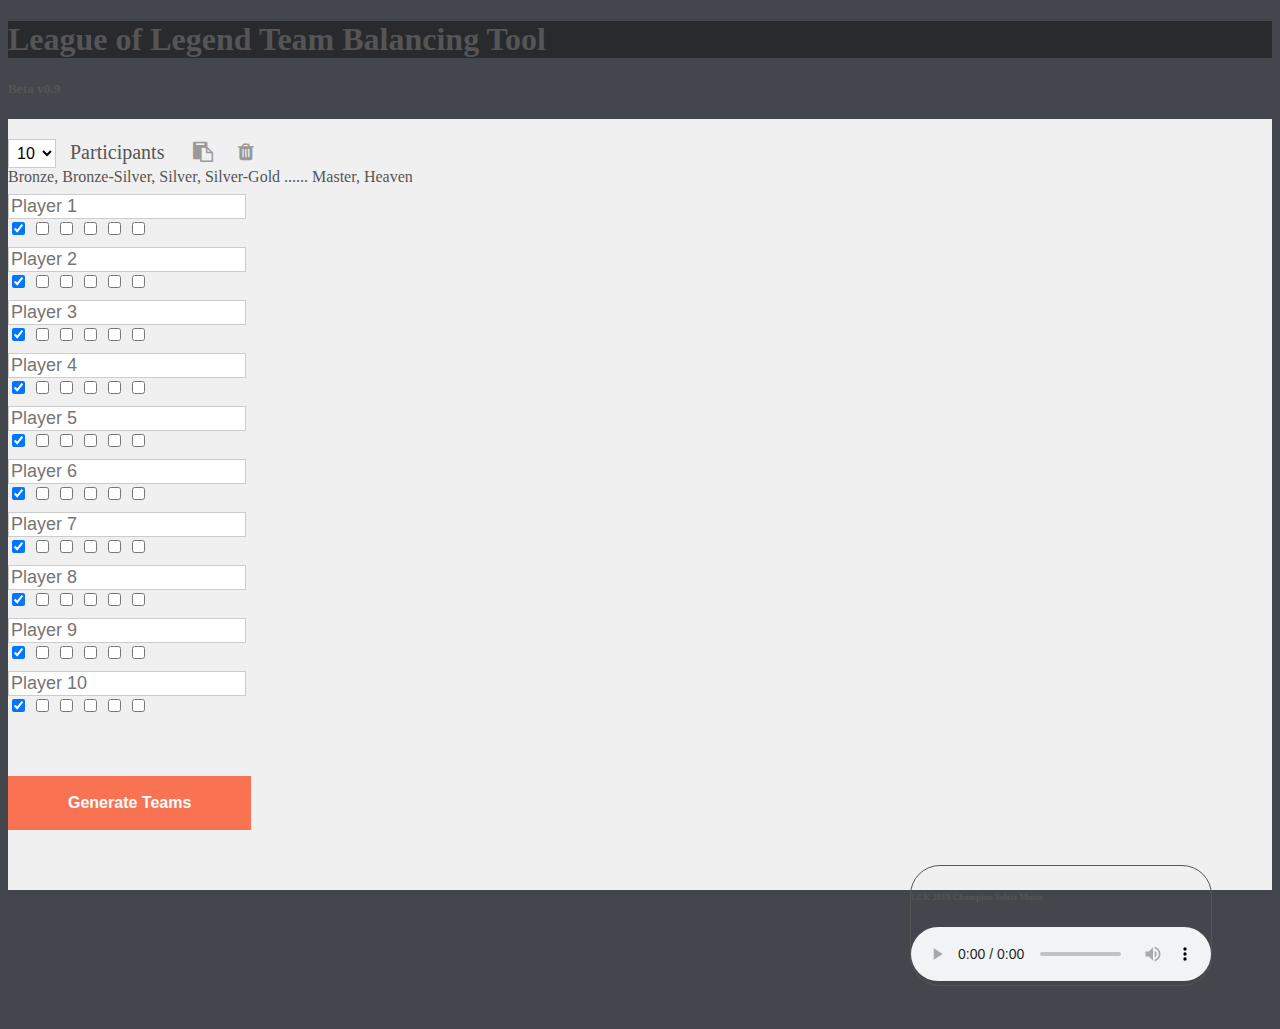
==== lol-team/index.html @ 7468f79a "nit" ====
<!DOCTYPE html>
<html lang="en">
    <head>
        <meta charset="UTF-8">
        <meta http-equiv="X-UA-Compatible" content="IE=edge">
        <meta name="viewport" content="width=device-width, initial-scale=1.0, maximum-scale=2.0">
        <title>League of Legend Team balancer</title>
        <link href="https://cdn.jsdelivr.net/npm/bootstrap@5.2.0-beta1/dist/css/bootstrap.min.css" rel="stylesheet" integrity="sha384-0evHe/X+R7YkIZDRvuzKMRqM+OrBnVFBL6DOitfPri4tjfHxaWutUpFmBp4vmVor" crossorigin="anonymous">
        <link rel="stylesheet" href="https://maxcdn.bootstrapcdn.com/font-awesome/4.7.0/css/font-awesome.min.css">
        <link rel="stylesheet" href="keamk.css">
        <link rel="stylesheet" href="lol-team.css">
    </head>
    <body>
        <main>
            <div class="container">
                <div class="title py-5 text-center text-white"><h1>League of Legend Team Balancing Tool</h1></div>
                <form id="mix_form" name="mix" autocomplete="on" onsubmit="return submitted()">
                    <div class="bg-dark-grey">
                        <div class="container">
                            <div class="row">
                                <div class="form-group col-md-12 p-0">
                                    <!-- <label class="white-label required">Balanced by</label>
                                    <div id="mix_typeMix" class="choosemix">
                                        <input id="mix_typeMix_0" name="mix.typeMix" required="required" value="tier" checked="checked" type="radio" control-id="ControlID-2">
                                        <label for="mix_typeMix_0" class="required">Tier</label>
                                        <input id="mix_typeMix_1" name="mix.typeMix" value="position" type="radio" disabled="disabled">
                                        <label for="mix_typeMix_1" class="text-decoration-line-through">Position</label>
                                    </div> -->
                                </div>
                                <div class="container text-white">
                                    <h5 class="my-1 text-end">Beta v0.9</h5>
                                </div>
                            </div>
                        </div>
                    </div>
                    <div class="bg-grey">
                        <div class="container padding-bloc position-relative">
                            <div class="row">
                                <div class="col-md-12">
                                    <div class="form-group">
                                        <select class="head-select" id="nb-participants" control-id="ControlID-3">
                                            <option value="2">2</option>
                                            <option value="4">4</option>
                                            <option value="6">6</option>
                                            <option value="8">8</option>
                                            <option value="10" selected>10</option>
                                            <option value="12">12</option>
                                            <option value="14">14</option>
                                            <option value="16">16</option>
                                            <option value="18">18</option>
                                            <option value="20">20</option>
                                        </select>
                                        <label for="nb-participants" class="head-label pr-15">Participants</label>
                                        <a class="import-icon toggle-it" data-target="#import-participant" data-toggle="tooltip" data-placement="bottom" title="Add participants by textarea" data-original-title="Copy-paste participants">
                                            <span><i class="fa fa-clipboard"></i></span>
                                        </a>
                                        <a class="import-icon toggle-it" title="Clear all participants" onclick="clearAll()">
                                            <span><i class="fa fa-trash"></i></span>
                                        </a>
                                    </div>

                                    <div id="import-participant" class="form-group">
                                        <label for="import-participant-list">Copy and paste a list of participants. One participant per line.</label>
                                        <textarea id="import-participant-list" class="form-control textarea-import" rows="10" control-id="ControlID-4"></textarea>
                                        <a id="import-p-button" class="btn orange-btn middle-keamk-btn">Import Participants</a>
                                    </div>
                                    <div class="text-end tier-list me-5">Bronze, Bronze-Silver, Silver, Silver-Gold ...... Master, Heaven</div>

                                    <div id="mix_players"></div>
                                </div>
                            </div>
                            <div
                                class="padding-top ad-div">
                                <!-- leaderboard-bottom -->
                                <ins class="adsbygoogle" style="display:block" data-ad-client="ca-pub-7854142479910574" data-ad-slot="1275355822" data-ad-format="auto" data-full-width-responsive="true"></ins>
                                <script>
                                    (adsbygoogle = window.adsbygoogle || []).push({});
                                </script>
                            </div>
                            <div class="error-msg text-danger" style="display: none;">Fill out player's <strong>Name</strong>.</div>
                            <div class="form-group btn-in-row padding-bloc-double d-flex justify-content-center">
                                <button type="submit" id="mix_save" class="btn orange-btn large-keamk-btn mx-auto">Generate Teams</button>
                            </div>
                            <div class="audio-player">
                                <h6 class="px-3 pt-3 text-center"><small>LCK 2019 Champion Select Music</small></h6>
                                <audio controls loop>
                                    <source id = 'menuAudio' src='../lib/audios/LCK 2019 Champion Select Music.mp3'/>
                                    <embed src= '../lib/audios/LCK 2019 Champion Select Music.mp3' loop='loop'/>
                                </audio>
                            </div>                            
                        </div>
                    </div>
                </form>
            </div>
            <footer>
                <script src="https://cdn.jsdelivr.net/npm/bootstrap@5.2.0-beta1/dist/js/bootstrap.bundle.min.js" integrity="sha384-pprn3073KE6tl6bjs2QrFaJGz5/SUsLqktiwsUTF55Jfv3qYSDhgCecCxMW52nD2" crossorigin="anonymous"></script>
                <script src="lol-team.js"></script>
                <script src="https://ajax.googleapis.com/ajax/libs/jquery/1.11.3/jquery.min.js"></script>
                <script src="keamk.js"></script>
            </footer>
        </main>
    </body>
</html>
---- lol-team/keamk.css ----
body {
    color: #555;
    font-size: 16px;
    font-family: 'Open Sans', 'Montserrat';
    background-color: #43474d;
    overflow-wrap: break-word
}

p {
    margin: 0;
    line-height: 1.66em
}

a {
    color: #f97352;
    cursor: pointer
}

a:hover,a:focus {
    color: #f97352
}

.main-container img {
    width: 100%;
    height: auto
}

.k-font-14 {
    font-size: 14px
}

.k-font-16 {
    font-size: 16px
}

.k-font-18 {
    font-size: 18px
}

.k-font-20 {
    font-size: 20px
}

.k-txt-20 {
    font-size: 20px
}

.bg-white {
    background-color: #fff
}

.bg-grey {
    background-color: #f0f0f0
}

.bg-dark-grey {
    background-color: #43474d
}

.mt-10 {
    margin-top: 10px
}

.mt-20 {
    margin-top: 20px
}

.c-grey-2 {
    color: #999
}

.padding-bloc-small {
    padding-top: 10px;
    padding-bottom: 10px
}

.padding-bloc {
    padding-top: 20px;
    padding-bottom: 20px
}

.padding-btm {
    padding-bottom: 20px
}

.padding-top {
    padding-top: 20px
}

.padding-bloc-double {
    padding-top: 40px;
    padding-bottom: 40px
}

.padding-bloc-triple {
    padding-top: 60px;
    padding-bottom: 60px
}

.margin-btm-small {
    margin-bottom: 15px
}

.padding-l-small {
    padding-left: 10px
}

.padding-lr-5 {
    padding-left: 5px;
    padding-right: 5px
}

.pr-15 {
    padding-right: 15px
}

.pr-5 {
    padding-right: 5px
}

.divider {
    border-top: 1px solid #dedede
}

.divider-dark {
    border-top: 1px solid #999
}

.cur-pt {
    cursor: pointer
}

.list-page > li {
    line-height: 1.66em
}

.float-left {
    float: left
}

.float-right {
    float: right
}

.scroll-to-top {
    display: none;
    position: fixed;
    text-align: center;
    width: 40px;
    height: 40px;
    right: 30px;
    bottom: 30px;
    font-size: 20px;
    line-height: 36px;
    color: #fff;
    background-color: rgba(0, 0, 0, .3);
    cursor: pointer;
    z-index: 300;
    -webkit-transition: background-color 0.2s ease-in-out 0s;
    -o-transition: background-color 0.2s ease-in-out 0s;
    transition: background-color 0.2s ease-in-out 0s
}

.scroll-to-top:hover {
    background-color: #f97352
}

.cookies-privacy {
    background-color: rgba(50, 50, 50, .95);
    position: fixed;
    bottom: 0;
    width: 100%;
    margin: 0;
    z-index: 100
}

.cookies-privacy p {
    color: white;
    margin-top: 5px;
    font-size: 14px
}

.cookies-privacy button {
    padding-left: 30px;
    padding-right: 30px
}

label {
    font-size: 14px
}

h1 {
    margin-bottom: 20px
}

.form-control {
    font-size: 18px;
    border-radius: 0;
    border: 1px solid #ccc;
    height: auto
}

.tooltip-inner {
    border-radius: 0
}

.alert {
    border: none;
    border-radius: 0;
    margin-top: 10px;
    margin-bottom: 10px
}

.alert-danger {
    color: #fff;
    background-color: #fe4e50
}

.alert-bloc {
    margin-top: 0;
    margin-bottom: 0
}

.modal-content {
    border-radius: 0
}

.modal-body {
    padding: 30px 15px
}

.modal-body {
    overflow-y: auto;
    max-height: calc(100vh - 160px)
}

.pagination > li:first-child > a,.pagination > li:first-child > span,.pagination > li:last-child > a,.pagination > li:last-child > span {
    border-radius: 0
}

.pagination > .active > a,.pagination > .active > a:focus,.pagination > .active > a:hover,.pagination > .active > span,.pagination > .active > span:focus,.pagination > .active > span:hover {
    background-color: #999;
    border-color: #999
}

.pagination > li > a,.pagination > li > span {
    color: #999
}

.pagination > li > a:focus,.pagination > li > a:hover,.pagination > li > span:focus,.pagination > li > span:hover {
    color: #999
}

.btn {
    border-radius: 0;
    color: #fff;
    border: none;
    transition: background-color 0.1s ease-in-out 0s
}

.orange-btn {
    background-color: #f97352;
    font-weight: 700
}

.orange-btn:hover,.orange-btn:focus {
    color: #fff;
    background-color: #e66b4c
}

.grey-btn {
    background-color: #999;
    font-weight: 700
}

.grey-btn:hover,.grey-btn:focus {
    color: #fff;
    background-color: #858585
}

.small-keamk-btn {
    padding: 8px 12px;
    font-size: 12px
}

.middle-keamk-btn {
    padding: 12px 22px;
    font-size: 16px
}

.large-keamk-btn {
    padding: 18px 60px;
    font-size: 16px
}

.btn-in-row .btn {
    margin-right: 5px
}

.navbar {
    margin-bottom: 0;
    font-size: 14px;
    background-color: #3d4045;
    background-image: none;
    border: none;
    box-shadow: none
}

.navbar-brand {
    padding: 0;
    height: 80px
}

.navbar-brand > img {
    height: 100%;
    padding: 21px 15px 21px 15px;
    width: auto
}

.navbar-toggle {
    border-color: #fff;
    padding: 10px;
    margin: 22px 15px 22px 0;
    color: #fff
}

.navbar-toggle:hover {
    background-color: #858585
}

.navbar-toggle .icon-bar {
    background-color: #fff
}

.nav > li > a {
    padding-top: 30px;
    padding-bottom: 30px;
    color: #fff;
    text-shadow: none;
    transition: color 0.1s ease-in-out 0s
}

.nav > li > a:hover,.nav > li > a:focus,.nav > .open > a,.nav > .open > a:focus,.nav > .open > a:hover {
    color: #f97352;
    background: none
}

.nav > li > a.active {
    font-weight: 700
}

.dropdown-menu {
    border-radius: 0
}

.dropdown-menu > li > a {
    padding: 8px 20px
}

.dropdown-menu > li > a:hover {
    color: #f97352;
    background: none
}

.footer-first {
    background-color: #3d4045
}

.footer-second {
    color: #8c8e91;
    background-color: #43474d
}

.footer-first .list-inline > li {
    padding-right: 15px;
    padding-left: 15px
}

.ul-social > li > a > span {
    display: inline-block;
    background-color: #666;
    color: #fff;
    font-size: 24px;
    line-height: 48px;
    width: 50px;
    height: 50px;
    border-radius: 50%;
    transition: background-color 0.1s ease-in-out 0s
}

.ul-social > li > a > span:hover {
    background-color: #f97352
}

.ul-footer {
    padding-bottom: 40px
}

.ul-footer a {
    color: #999;
    transition: color 0.1s ease-in-out 0s
}

.ul-footer a:hover {
    color: #f97352
}

.home-pres h1 {
    font-weight: 700
}

.home-pres > p {
    color: #777
}

.home-pres a,.home-domains a,.home-features-button a {
    letter-spacing: 3px
}

.homepage h3 {
    font-size: 20px;
    font-weight: 700
}

.home-options img {
    padding: 40px 60px 0 60px
}

.home-domains span {
    display: inline-block;
    margin-top: 40px;
    background-color: #f97352;
    color: #fff;
    font-size: 48px;
    line-height: 96px;
    width: 100px;
    height: 100px;
    border-radius: 50%;
    -moz-border-radius: 50%;
    -webkit-border-radius: 50%
}

.home-features .fa {
    color: #f97352;
    font-size: 48px;
    margin-top: 40px
}

.homepage p {
    color: #666
}

.white-label {
    font-size: 18px;
    font-weight: 400;
    color: #fff
}

.choosemix input,.gender-participant input,.gender-player input,.level-participant input,.level-player input,.gender-participant,.level-participant,.list-banned input,#comment-form,#import-participant,#import-team,#import-list-team,#import-list-player {
    display: none
}

.choosemix label {
    width: 120px;
    text-align: center;
    font-size: 18px;
    padding: 5px 10px;
    font-weight: 400;
    margin-right: 4px;
    border: 2px solid #fff;
    cursor: pointer;
    color: #fff;
    background-color: #43474d;
    transition: background-color 0.2s ease-in-out 0s, color 0.2s ease-in-out 0s
}

.choosemix label:hover {
    background-color: #fff;
    color: #43474d
}

.choosemix input:checked + label {
    color: #43474d;
    background-color: #fff
}

.head-label {
    font-size: 20px
}

.head-select {
    font-size: 16px;
    padding: 4px;
    margin-right: 10px;
    background-color: #fff;
    border: 1px solid #ccc;
    border-radius: 0
}

.import-icon {
    font-size: 20px;
    padding: 0 10px;
    color: #999;
    cursor: pointer
}

.import-icon:hover {
    color: #858585
}

.textarea-import {
    resize: vertical
}

.participant-div,.team-div,.more-input,.list-team-item,.list-player-item {
    padding-top: 8px
}

.input-participants,.input-teams {
    font-size: 18px
}

.gender-participant label,.level-participant label,.level-player label,.result-option,.gender-player label,.list-banned label {
    width: 36px;
    text-align: center;
    font-size: 18px;
    padding-top: 3px;
    padding-bottom: 3px;
    font-weight: 400;
    cursor: pointer;
    color: #999;
    background-color: #fff;
    margin-bottom: 0
}

.level-participant,.gender-participant,.level-player,.result-option,.gender-player,.list-banned {
    margin-top: 4px
}

.gender-participant .gender-male label:hover,.gender-participant .gender-male input:checked + label,.r-male {
    background-color: #26ade4;
    color: #fff
}

.gender-participant .gender-female label:hover,.gender-participant .gender-female input:checked + label,.r-female {
    background-color: #ff6370;
    color: #fff
}

.player-gender-m:checked + label,.player-gender-m + label:hover {
    background-color: #26ade4 !important;
    color: #fff !important
}

.player-gender-f:checked + label,.player-gender-f + label:hover {
    background-color: #ff6370 !important;
    color: #fff !important
}

.level-hover {
    background-color: #f97352 !important;
    color: #fff !important
}

.p-dark {
    color: #999
}

.input-group-addon {
    background: none;
    border-radius: 0;
    color: #c9c9c9;
    padding: 6px 10px
}

.delete-player,.delete-team,.list-team-item-remove,.list-player-item-remove,.list-banned {
    cursor: pointer
}

.delete-player:hover,.delete-team:hover,.list-team-item-remove:hover,.list-player-item-remove:hover {
    color: #999
}

#countPlayers,#countTeams,.counter-square {
    display: inline-block;
    font-size: 12px;
    padding: 8px 12px;
    background-color: #c9c9c9;
    vertical-align: middle;
    color: #fff;
    font-weight: 700;
    cursor: default
}

.no-padding-left {
    padding-left: 0
}

.result-administration {
    color: #999;
    font-weight: 400;
    font-size: 18px;
    padding-top: 20px;
    padding-bottom: 20px
}

.result-title {
    color: #fff;
    font-size: 22px;
    font-weight: 700
}

.result-date {
    color: #999
}

.result-team {
    font-size: 18px;
    font-weight: 700
}

.result-btn-final {
    text-align: center;
    font-size: 14px;
    padding: 10px 20px;
    font-weight: 400;
    border: 2px solid #fff;
    border-radius: 0;
    cursor: pointer;
    color: #fff;
    background-color: #43474d;
    transition: background-color 0.2s ease-in-out 0s, color 0.2s ease-in-out 0s
}

.result-btn-final:hover {
    background-color: #fff;
    color: #43474d
}

.copytoclip {
    color: #999;
    cursor: pointer
}

.copytoclip:hover {
    color: #858585
}

.grey-label {
    color: #999
}

.small-label {
    font-weight: 400
}

.share-external {
    padding-left: 5px
}

.result-option {
    cursor: default
}

.r-level {
    background-color: #f97352;
    color: #fff
}

.res-opa-1 {
    opacity: 1
}

.res-opa-05 {
    opacity: 0.5
}

.res-lastline {
    margin-top: 6px;
    color: #999;
    cursor: default
}

.result-count-total {
    width: 34px;
    text-align: center
}

.result-task-bar a {
    display: inline-block;
    font-size: 24px;
    padding: 0 10px;
    color: #999;
    cursor: pointer;
    border: 1px solid transparent
}

.result-task-bar a:hover,.share-external:hover {
    color: #858585;
    text-decoration: none
}

.result-btns span,.result-btn-final span {
    padding-left: 10px
}

.k-switch {
    position: relative;
    display: inline-block;
    width: 50px;
    height: 24px;
    margin-bottom: -6px;
    margin-right: 5px
}

.k-switch input {
    display: none
}

.k-slider {
    display: block;
    position: absolute;
    cursor: pointer;
    top: 0;
    left: 0;
    right: 0;
    bottom: 0;
    background-color: #ccc;
    transition: 0.4s;
    font-size: 10px;
    color: #fff;
    padding-top: 5px
}

.r-off {
    padding-right: 4px
}

.r-on {
    padding-left: 5px
}

.k-slider:before {
    position: absolute;
    content: "";
    height: 16px;
    width: 20px;
    left: 4px;
    bottom: 4px;
    background-color: #f0f0f0;
    transition: 0.4s
}

.k-switch input:checked + .k-slider {
    background-color: #999
}

.k-switch input:checked + .k-slider:before {
    transform: translateX(22px)
}

.r-num-pt {
    color: #999;
    font-weight: 400;
    cursor: default
}

.r-input {
    font-size: 18px;
    height: auto;
    border: 1px solid #ccc;
    line-height: 1.42857143
}

.r-rank {
    float: left;
    width: 38px;
    padding: 6px 0;
    text-align: center;
    background-color: transparent;
    border-right: 1px solid transparent;
    color: #c9c9c9
}

.r-name {
    padding: 6px 12px;
    color: #555;
    background-color: #fff;
    margin-left: 37px
}

.embed-code {
    font-size: 14px
}

.comment-nbr-comments {
    font-size: 18px
}

.comment-form input,.comment-form textarea {
    font-size: 16px
}

.comment-view {
    padding: 10px 12px;
    margin-bottom: 6px
}

.comment-view-del a {
    color: #999;
    font-size: 16px;
    cursor: pointer;
    margin-left: 15px
}

.comment-view-bar a:hover {
    color: #858585
}

.k-fa-grey {
    color: #999;
    cursor: pointer
}

.k-fa-grey:hover {
    color: #858585
}

.about-support .btn {
    font-weight: 700;
    margin-top: 20px;
    margin-bottom: 10px
}

.about-support p {
    color: #999;
    margin-bottom: 10px
}

.about-support a:hover,.about-support a:focus {
    color: #fff
}

.about-logo img {
    margin-bottom: 10px;
    border: 1px solid #dedede
}

.about-logo > div {
    margin-bottom: 50px
}

.contact-type span {
    font-size: 50px
}

.contact-type h3 {
    margin-bottom: 60px
}

.ex-header {
    background-size: cover;
    background-position: center;
    background-repeat: no-repeat
}

.ex-overlay {
    background-color: rgba(0, 0, 0, 0.75)
}

.ex-header h1 {
    font-weight: 700;
    padding-top: 140px;
    color: #fff
}

.ex-header p {
    font-size: 18px;
    color: #fff
}

.ex-list-title {
    background-color: #fff;
    padding: 10px;
    font-size: 14px;
    margin: 0
}

.accept-term {
    font-size: 12px;
    color: #999
}

.social-connect {
    margin-bottom: 20px
}

.social-connect > a {
    margin-bottom: 10px
}

.social-connect > a:hover,.social-connect > a:focus {
    color: #fff
}

.google-connect {
    background-color: #dd4b39
}

.facebook-connect {
    background-color: #3b5998
}

.twitter-connect {
    background-color: #00aced
}

.donate-radio {
    margin-top: 15px;
    margin-bottom: 15px
}

.donate-radio input {
    display: none
}

.donate-radio label {
    text-align: center;
    width: 100%
}

.donate-radio .active,.donate-radio label:hover {
    background-color: #26ade4;
    color: #fff
}

.donate-btn {
    width: 100%
}

#other-amount {
    display: none;
    margin-top: -15px;
    margin-bottom: 15px
}

.list-banned label {
    background-color: #f0f0f0;
    color: #c9c9c9
}

.list-banned input:checked + label {
    color: #fe4e50
}

.list-reset-g-l a {
    color: #c9c9c9
}

.list-reset-g-l {
    padding-top: 6px
}

.features ul {
    line-height: 1.66em
}

.features i {
    margin-right: 5px;
    color: #f97352
}

.features li:before {
    font-family: 'FontAwesome';
    content: '\f00c';
    margin-right: 8px;
    color: #f97352
}

.pub-c {
    border: solid 1px #ccc
}

.error-custom {
    color: #999
}

.error-custom h1 {
    color: #fff
}

.ad-div {
    text-align: center
}

.ad-div img {
    width: auto
}

.ad-col {
    text-align: left
}

@media (max-width: 991px) {
    .scroll-to-top {
        display:none !important
    }

    .participant-div-form .no-padding-left,#list-player-wrapper .no-padding-left,#list-team-wrapper .no-padding-left {
        padding-left: 15px
    }

    .teams-block {
        padding-top: 40px
    }

    .final-draw-block {
        text-align: left
    }

    .final-draw-block a {
        margin-top: 20px
    }

    .result-btns a {
        margin-top: 15px
    }

    .comment-right {
        text-align: left
    }

    .delete_account_btn {
        float: none !important
    }

    .profile-btns a {
        margin-top: 15px
    }

    .ex-header h1 {
        padding-top: 40px
    }

    .ad-col {
        text-align: center
    }
}

@media (max-width: 767px) {
    .nav > li > a {
        padding-top:16px;
        padding-bottom: 16px
    }

    .dropdown-menu > li > a {
        color: #fff
    }

    .ex-list-examples,.ex-next {
        text-align: left
    }
}
---- lol-team/lol-team.css ----
.label-position {
    background-color: #43474d;
    background-position: center;
    background-repeat: no-repeat;
}

.label-position:hover,
.label-position:active,
.label-position:focus,
.label-position.active {
    background-color: #f97352;
}

.label-position-all {
    background-image: url('../lib/images/icon-position-all-wh.svg');
}

.label-position-top {
    background-image: url('../lib/images/icon-position-top-wh.svg');
}

.label-position-jungle {
    background-image: url('../lib/images/icon-position-jng-wh.svg');
}

.label-position-mid {
    background-image: url('../lib/images/icon-position-mid-wh.svg');
}

.label-position-adc {
    background-image: url('../lib/images/icon-position-bot-wh.svg');
}

.label-position-support {
    background-image: url('../lib/images/icon-position-sup-wh.svg');
}

/* for result */
.result {
    font-size: 18px;
    font-weight: 400;
    color: #333;
    margin-bottom: 0;
    background-color: #43474d;
}
.level {
    width: 65.1px;
    font-weight: 700;
}
.level small {
    font-weight: normal;
}
.icon {
    background-color: #f97352;
    background-position: center;
    background-repeat: no-repeat;
    width: 35px;
    height: 35px;
}
.vs img {
    max-width: 90%;
}

video {
    z-index: 0;
    position: fixed;
    right: 0;
    bottom: 0;
    min-width: 100%;
    min-height: 100%;
    filter:grayscale(90%);
}

main {
    position: relative;
    z-index: 1;
    background-image: url('../lib/images/bg1.jpg');
    background-position: center;
    background-repeat: no-repeat;
    background-size: cover;
    min-height: 1000px;
}

.title, .rebalance-btn-container {
    background-color: #00000066;
    
}

.nm-as-row {
    margin: 0 calc(-.5 * var(--bs-gutter-x));
}

.input-error {
  border: 1px solid red;  
}

.import-icon {
    text-decoration: none;
}

.audio-player {
    position: absolute;
    right: 60px;
    bottom: 35px;
    border: 1px solid;
    border-radius: 30px;
}
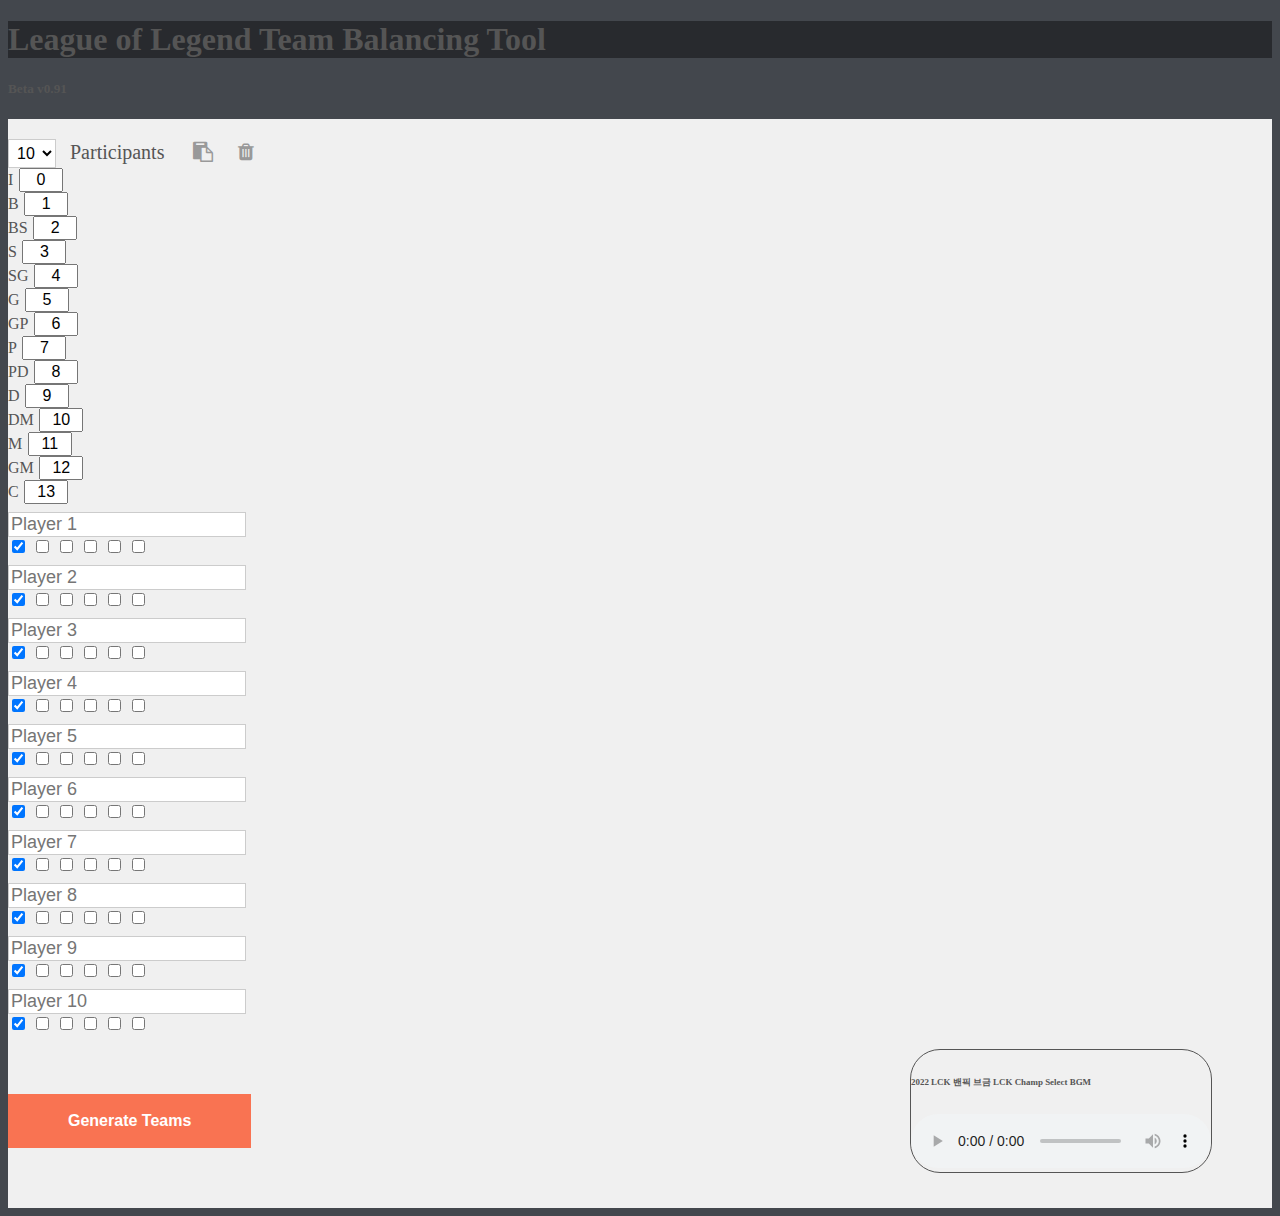
==== commit c52724a2: "refactoring wip" ====
--- a/lol-team/index.html
+++ b/lol-team/index.html
@@ -28,47 +28,43 @@
                                     </div> -->
                                 </div>
                                 <div class="container text-white">
-                                    <h5 class="my-1 text-end">Beta v0.9</h5>
+                                    <h5 class="my-1 text-end">Beta v0.91</h5>
                                 </div>
                             </div>
                         </div>
                     </div>
                     <div class="bg-grey">
                         <div class="container padding-bloc position-relative">
-                            <div class="row">
-                                <div class="col-md-12">
-                                    <div class="form-group">
-                                        <select class="head-select" id="nb-participants" control-id="ControlID-3">
-                                            <option value="2">2</option>
-                                            <option value="4">4</option>
-                                            <option value="6">6</option>
-                                            <option value="8">8</option>
-                                            <option value="10" selected>10</option>
-                                            <option value="12">12</option>
-                                            <option value="14">14</option>
-                                            <option value="16">16</option>
-                                            <option value="18">18</option>
-                                            <option value="20">20</option>
-                                        </select>
-                                        <label for="nb-participants" class="head-label pr-15">Participants</label>
-                                        <a class="import-icon toggle-it" data-target="#import-participant" data-toggle="tooltip" data-placement="bottom" title="Add participants by textarea" data-original-title="Copy-paste participants">
-                                            <span><i class="fa fa-clipboard"></i></span>
-                                        </a>
-                                        <a class="import-icon toggle-it" title="Clear all participants" onclick="clearAll()">
-                                            <span><i class="fa fa-trash"></i></span>
-                                        </a>
-                                    </div>
-
-                                    <div id="import-participant" class="form-group">
-                                        <label for="import-participant-list">Copy and paste a list of participants. One participant per line.</label>
-                                        <textarea id="import-participant-list" class="form-control textarea-import" rows="10" control-id="ControlID-4"></textarea>
-                                        <a id="import-p-button" class="btn orange-btn middle-keamk-btn">Import Participants</a>
-                                    </div>
-                                    <div class="text-end tier-list me-5">Bronze, Bronze-Silver, Silver, Silver-Gold ...... Master, Heaven</div>
-
-                                    <div id="mix_players"></div>
+                            <div class="general-config row align-items-center">
+                                <div class="form-group col-6">
+                                    <select class="head-select" id="nb-participants" control-id="ControlID-3">
+                                        <option value="2">2</option>
+                                        <option value="4">4</option>
+                                        <option value="6">6</option>
+                                        <option value="8">8</option>
+                                        <option value="10" selected>10</option>
+                                        <option value="12">12</option>
+                                        <option value="14">14</option>
+                                        <option value="16">16</option>
+                                        <option value="18">18</option>
+                                        <option value="20">20</option>
+                                    </select>
+                                    <label for="nb-participants" class="head-label pr-15">Participants</label>
+                                    <a class="import-icon toggle-it" data-target="#import-participant" data-toggle="tooltip" data-placement="bottom" title="Add participants by textarea" data-original-title="Copy-paste participants">
+                                        <span><i class="fa fa-clipboard"></i></span>
+                                    </a>
+                                    <a class="import-icon toggle-it" title="Clear all participants" onclick="clearAll()">
+                                        <span><i class="fa fa-trash"></i></span>
+                                    </a>
                                 </div>
+                                <div class="level-config col-6 d-flex"></div>
                             </div>
+                            <div id="import-participant" class="form-group">
+                                <label for="import-participant-list">Copy and paste a list of participants. One participant per line.</label>
+                                <textarea id="import-participant-list" class="form-control textarea-import" rows="10" control-id="ControlID-4"></textarea>
+                                <a id="import-p-button" class="btn orange-btn middle-keamk-btn">Import Participants</a>
+                            </div>
+                            <div id="mix_players"></div>
                             <div
                                 class="padding-top ad-div">
                                 <!-- leaderboard-bottom -->
@@ -82,13 +78,14 @@
                                 <button type="submit" id="mix_save" class="btn orange-btn large-keamk-btn mx-auto">Generate Teams</button>
                             </div>
                             <div class="audio-player">
-                                <h6 class="px-3 pt-3 text-center"><small>LCK 2019 Champion Select Music</small></h6>
+                                <h6 class="px-3 pt-3"><small>2022 LCK 밴픽 브금  LCK Champ Select BGM</small></h6>
                                 <audio controls loop>
-                                    <source id = 'menuAudio' src='../lib/audios/LCK 2019 Champion Select Music.mp3'/>
-                                    <embed src= '../lib/audios/LCK 2019 Champion Select Music.mp3' loop='loop'/>
+                                    <source id = 'menuAudio' src='../lib/audios/2022 LCK 밴픽 브금  LCK Champ Select BGM.mp3'/>
+                                    <embed src= '../lib/audios/2022 LCK 밴픽 브금  LCK Champ Select BGM.mp3' loop='loop'/>
                                 </audio>
                             </div>                            
                         </div>
+
                     </div>
                 </form>
             </div>
@@ -96,7 +93,6 @@
                 <script src="https://cdn.jsdelivr.net/npm/bootstrap@5.2.0-beta1/dist/js/bootstrap.bundle.min.js" integrity="sha384-pprn3073KE6tl6bjs2QrFaJGz5/SUsLqktiwsUTF55Jfv3qYSDhgCecCxMW52nD2" crossorigin="anonymous"></script>
                 <script src="lol-team.js"></script>
                 <script src="https://ajax.googleapis.com/ajax/libs/jquery/1.11.3/jquery.min.js"></script>
-                <script src="keamk.js"></script>
             </footer>
         </main>
     </body>
--- a/lol-team/lol-team.css
+++ b/lol-team/lol-team.css
@@ -4,11 +4,12 @@
     background-repeat: no-repeat;
 }
 
-.label-position:hover,
-.label-position:active,
-.label-position:focus,
-.label-position.active {
+label:hover,
+label:active,
+label:focus,
+label.active {
     background-color: #f97352;
+    color: #fff;
 }
 
 .label-position-all {
@@ -104,4 +105,18 @@
     bottom: 35px;
     border: 1px solid;
     border-radius: 30px;
-}+}
+
+.level-config label {
+    cursor: pointer;
+}
+
+.level-config label,
+.level-config input {
+    font-size: 1rem;;
+    width: 36px;
+    text-align: center;
+    margin-right: 5.5px;
+} 
+
+/*  opacity update */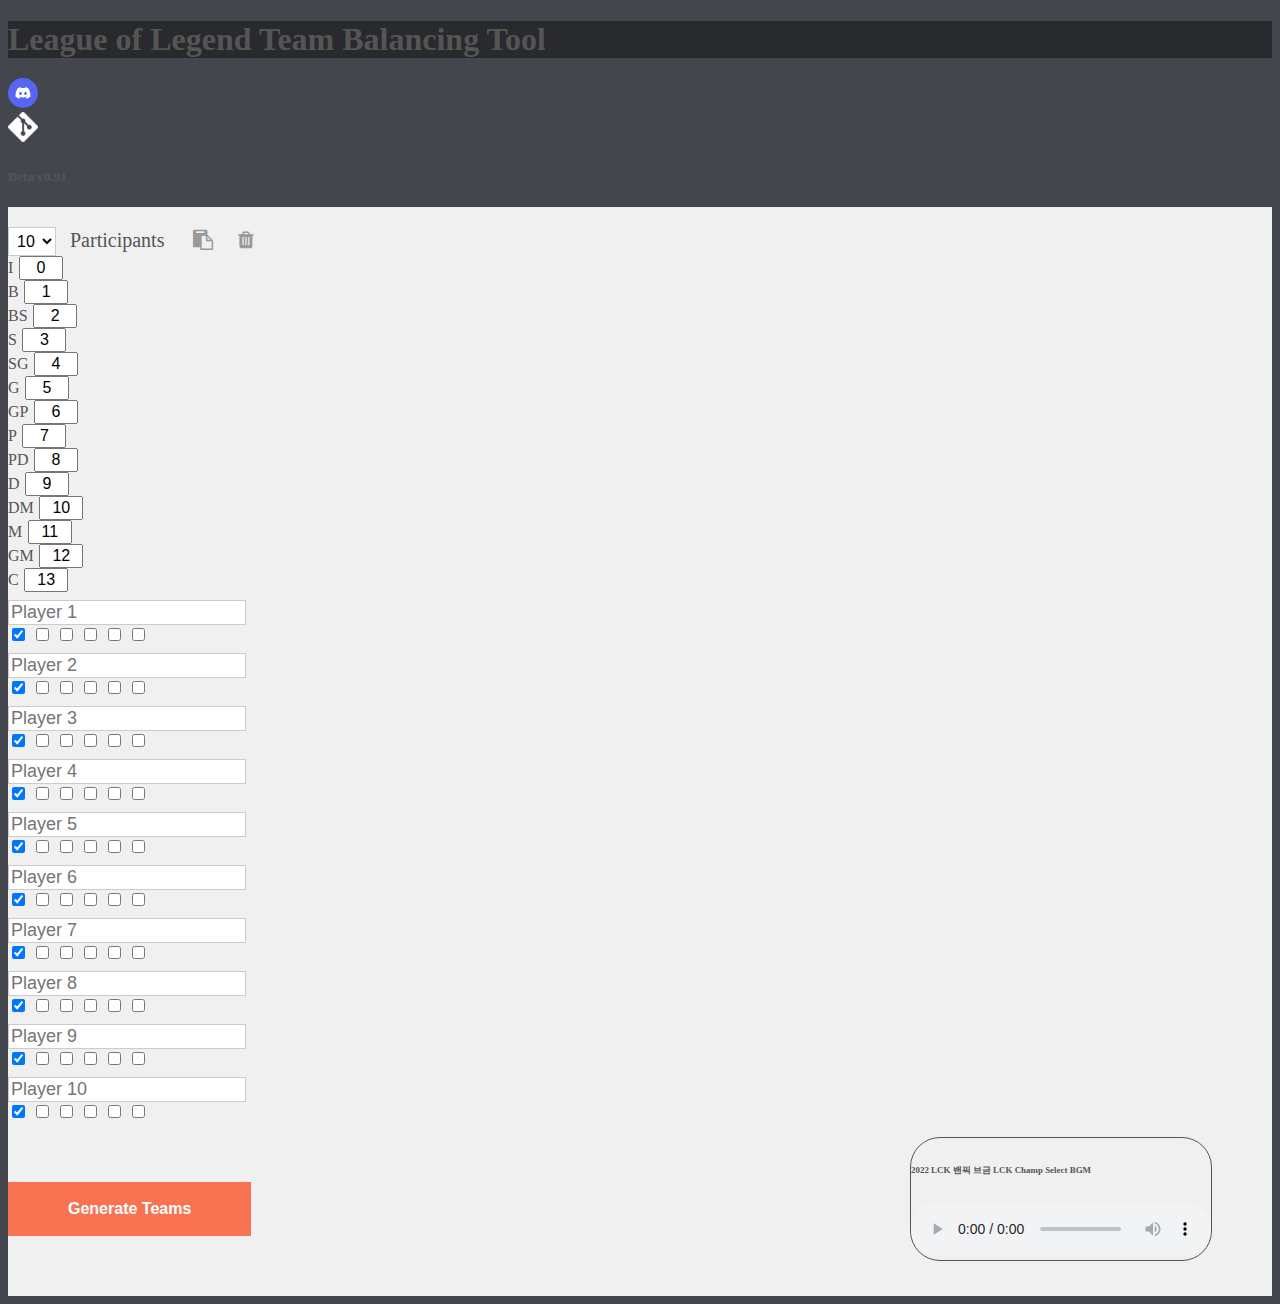
==== commit f433e495: "0.91" ====
--- a/lol-team/index.html
+++ b/lol-team/index.html
@@ -17,17 +17,16 @@
                 <form id="mix_form" name="mix" autocomplete="on" onsubmit="return submitted()">
                     <div class="bg-dark-grey">
                         <div class="container">
-                            <div class="row">
-                                <div class="form-group col-md-12 p-0">
-                                    <!-- <label class="white-label required">Balanced by</label>
-                                    <div id="mix_typeMix" class="choosemix">
-                                        <input id="mix_typeMix_0" name="mix.typeMix" required="required" value="tier" checked="checked" type="radio" control-id="ControlID-2">
-                                        <label for="mix_typeMix_0" class="required">Tier</label>
-                                        <input id="mix_typeMix_1" name="mix.typeMix" value="position" type="radio" disabled="disabled">
-                                        <label for="mix_typeMix_1" class="text-decoration-line-through">Position</label>
-                                    </div> -->
+                            <div class="d-flex py-2 justify-content-between">
+                                <div class="socials d-flex gap-2">
+                                    <div class="social-item">
+                                        <a target="_blank" href="https://discordapp.com/users/390692791241408514"><img class="social-icon" src="../lib/images/discord-icon.svg" alt="discord"></a>
+                                    </div>
+                                    <div class="social-item d-flex">
+                                        <a target="_blank" href="https://github.com/seanchoi-dev/seanchoi-dev.github.io"><img class="social-icon" src="../lib/images/github-icon.png" alt="discord"></a>
+                                    </div>
                                 </div>
-                                <div class="container text-white">
+                                <div class="text-white">
                                     <h5 class="my-1 text-end">Beta v0.91</h5>
                                 </div>
                             </div>
@@ -38,16 +37,9 @@
                             <div class="general-config row align-items-center">
                                 <div class="form-group col-6">
                                     <select class="head-select" id="nb-participants" control-id="ControlID-3">
-                                        <option value="2">2</option>
-                                        <option value="4">4</option>
                                         <option value="6">6</option>
                                         <option value="8">8</option>
                                         <option value="10" selected>10</option>
-                                        <option value="12">12</option>
-                                        <option value="14">14</option>
-                                        <option value="16">16</option>
-                                        <option value="18">18</option>
-                                        <option value="20">20</option>
                                     </select>
                                     <label for="nb-participants" class="head-label pr-15">Participants</label>
                                     <a class="import-icon toggle-it" data-target="#import-participant" data-toggle="tooltip" data-placement="bottom" title="Add participants by textarea" data-original-title="Copy-paste participants">
--- a/lol-team/lol-team.css
+++ b/lol-team/lol-team.css
@@ -57,6 +57,9 @@
     background-repeat: no-repeat;
     width: 35px;
     height: 35px;
+}
+.social-icon {
+    max-width: 30px;
 }
 .vs img {
     max-width: 90%;
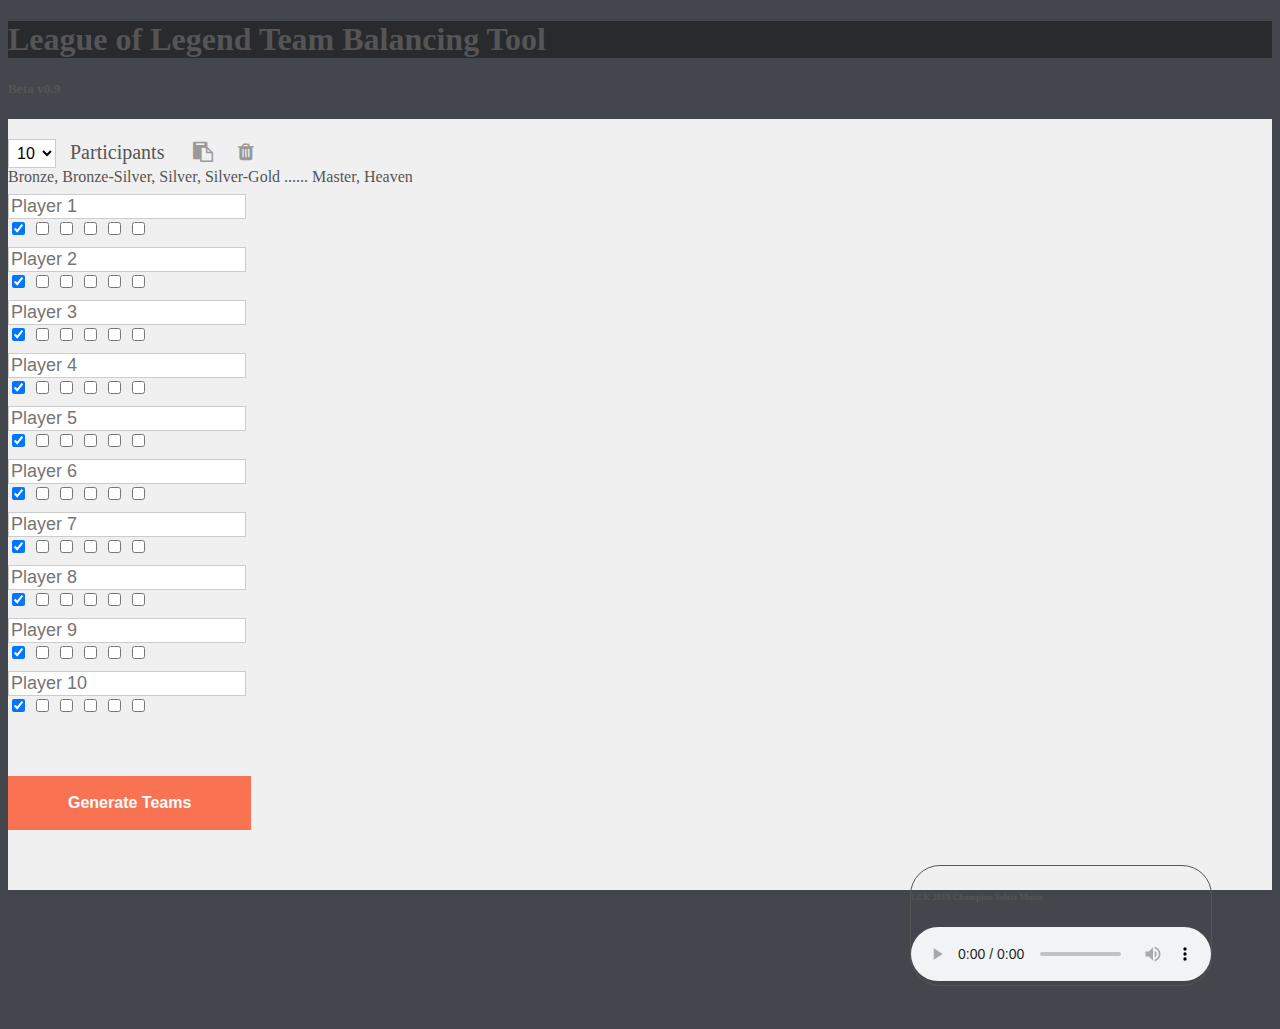
==== commit 19af977d: "Merge pull request #2 from seanchoi-dev/revert-1-0.91" ====
--- a/lol-team/index.html
+++ b/lol-team/index.html
@@ -17,46 +17,58 @@
                 <form id="mix_form" name="mix" autocomplete="on" onsubmit="return submitted()">
                     <div class="bg-dark-grey">
                         <div class="container">
-                            <div class="d-flex py-2 justify-content-between">
-                                <div class="socials d-flex gap-2">
-                                    <div class="social-item">
-                                        <a target="_blank" href="https://discordapp.com/users/390692791241408514"><img class="social-icon" src="../lib/images/discord-icon.svg" alt="discord"></a>
-                                    </div>
-                                    <div class="social-item d-flex">
-                                        <a target="_blank" href="https://github.com/seanchoi-dev/seanchoi-dev.github.io"><img class="social-icon" src="../lib/images/github-icon.png" alt="discord"></a>
-                                    </div>
+                            <div class="row">
+                                <div class="form-group col-md-12 p-0">
+                                    <!-- <label class="white-label required">Balanced by</label>
+                                    <div id="mix_typeMix" class="choosemix">
+                                        <input id="mix_typeMix_0" name="mix.typeMix" required="required" value="tier" checked="checked" type="radio" control-id="ControlID-2">
+                                        <label for="mix_typeMix_0" class="required">Tier</label>
+                                        <input id="mix_typeMix_1" name="mix.typeMix" value="position" type="radio" disabled="disabled">
+                                        <label for="mix_typeMix_1" class="text-decoration-line-through">Position</label>
+                                    </div> -->
                                 </div>
-                                <div class="text-white">
-                                    <h5 class="my-1 text-end">Beta v0.91</h5>
+                                <div class="container text-white">
+                                    <h5 class="my-1 text-end">Beta v0.9</h5>
                                 </div>
                             </div>
                         </div>
                     </div>
                     <div class="bg-grey">
                         <div class="container padding-bloc position-relative">
-                            <div class="general-config row align-items-center">
-                                <div class="form-group col-6">
-                                    <select class="head-select" id="nb-participants" control-id="ControlID-3">
-                                        <option value="6">6</option>
-                                        <option value="8">8</option>
-                                        <option value="10" selected>10</option>
-                                    </select>
-                                    <label for="nb-participants" class="head-label pr-15">Participants</label>
-                                    <a class="import-icon toggle-it" data-target="#import-participant" data-toggle="tooltip" data-placement="bottom" title="Add participants by textarea" data-original-title="Copy-paste participants">
-                                        <span><i class="fa fa-clipboard"></i></span>
-                                    </a>
-                                    <a class="import-icon toggle-it" title="Clear all participants" onclick="clearAll()">
-                                        <span><i class="fa fa-trash"></i></span>
-                                    </a>
+                            <div class="row">
+                                <div class="col-md-12">
+                                    <div class="form-group">
+                                        <select class="head-select" id="nb-participants" control-id="ControlID-3">
+                                            <option value="2">2</option>
+                                            <option value="4">4</option>
+                                            <option value="6">6</option>
+                                            <option value="8">8</option>
+                                            <option value="10" selected>10</option>
+                                            <option value="12">12</option>
+                                            <option value="14">14</option>
+                                            <option value="16">16</option>
+                                            <option value="18">18</option>
+                                            <option value="20">20</option>
+                                        </select>
+                                        <label for="nb-participants" class="head-label pr-15">Participants</label>
+                                        <a class="import-icon toggle-it" data-target="#import-participant" data-toggle="tooltip" data-placement="bottom" title="Add participants by textarea" data-original-title="Copy-paste participants">
+                                            <span><i class="fa fa-clipboard"></i></span>
+                                        </a>
+                                        <a class="import-icon toggle-it" title="Clear all participants" onclick="clearAll()">
+                                            <span><i class="fa fa-trash"></i></span>
+                                        </a>
+                                    </div>
+
+                                    <div id="import-participant" class="form-group">
+                                        <label for="import-participant-list">Copy and paste a list of participants. One participant per line.</label>
+                                        <textarea id="import-participant-list" class="form-control textarea-import" rows="10" control-id="ControlID-4"></textarea>
+                                        <a id="import-p-button" class="btn orange-btn middle-keamk-btn">Import Participants</a>
+                                    </div>
+                                    <div class="text-end tier-list me-5">Bronze, Bronze-Silver, Silver, Silver-Gold ...... Master, Heaven</div>
+
+                                    <div id="mix_players"></div>
                                 </div>
-                                <div class="level-config col-6 d-flex"></div>
                             </div>
-                            <div id="import-participant" class="form-group">
-                                <label for="import-participant-list">Copy and paste a list of participants. One participant per line.</label>
-                                <textarea id="import-participant-list" class="form-control textarea-import" rows="10" control-id="ControlID-4"></textarea>
-                                <a id="import-p-button" class="btn orange-btn middle-keamk-btn">Import Participants</a>
-                            </div>
-                            <div id="mix_players"></div>
                             <div
                                 class="padding-top ad-div">
                                 <!-- leaderboard-bottom -->
@@ -70,14 +82,13 @@
                                 <button type="submit" id="mix_save" class="btn orange-btn large-keamk-btn mx-auto">Generate Teams</button>
                             </div>
                             <div class="audio-player">
-                                <h6 class="px-3 pt-3"><small>2022 LCK 밴픽 브금  LCK Champ Select BGM</small></h6>
+                                <h6 class="px-3 pt-3 text-center"><small>LCK 2019 Champion Select Music</small></h6>
                                 <audio controls loop>
-                                    <source id = 'menuAudio' src='../lib/audios/2022 LCK 밴픽 브금  LCK Champ Select BGM.mp3'/>
-                                    <embed src= '../lib/audios/2022 LCK 밴픽 브금  LCK Champ Select BGM.mp3' loop='loop'/>
+                                    <source id = 'menuAudio' src='../lib/audios/LCK 2019 Champion Select Music.mp3'/>
+                                    <embed src= '../lib/audios/LCK 2019 Champion Select Music.mp3' loop='loop'/>
                                 </audio>
                             </div>                            
                         </div>
-
                     </div>
                 </form>
             </div>
@@ -85,6 +96,7 @@
                 <script src="https://cdn.jsdelivr.net/npm/bootstrap@5.2.0-beta1/dist/js/bootstrap.bundle.min.js" integrity="sha384-pprn3073KE6tl6bjs2QrFaJGz5/SUsLqktiwsUTF55Jfv3qYSDhgCecCxMW52nD2" crossorigin="anonymous"></script>
                 <script src="lol-team.js"></script>
                 <script src="https://ajax.googleapis.com/ajax/libs/jquery/1.11.3/jquery.min.js"></script>
+                <script src="keamk.js"></script>
             </footer>
         </main>
     </body>
--- a/lol-team/lol-team.css
+++ b/lol-team/lol-team.css
@@ -4,12 +4,11 @@
     background-repeat: no-repeat;
 }
 
-label:hover,
-label:active,
-label:focus,
-label.active {
+.label-position:hover,
+.label-position:active,
+.label-position:focus,
+.label-position.active {
     background-color: #f97352;
-    color: #fff;
 }
 
 .label-position-all {
@@ -58,9 +57,6 @@
     width: 35px;
     height: 35px;
 }
-.social-icon {
-    max-width: 30px;
-}
 .vs img {
     max-width: 90%;
 }
@@ -108,18 +104,4 @@
     bottom: 35px;
     border: 1px solid;
     border-radius: 30px;
-}
-
-.level-config label {
-    cursor: pointer;
-}
-
-.level-config label,
-.level-config input {
-    font-size: 1rem;;
-    width: 36px;
-    text-align: center;
-    margin-right: 5.5px;
-} 
-
-/*  opacity update */+}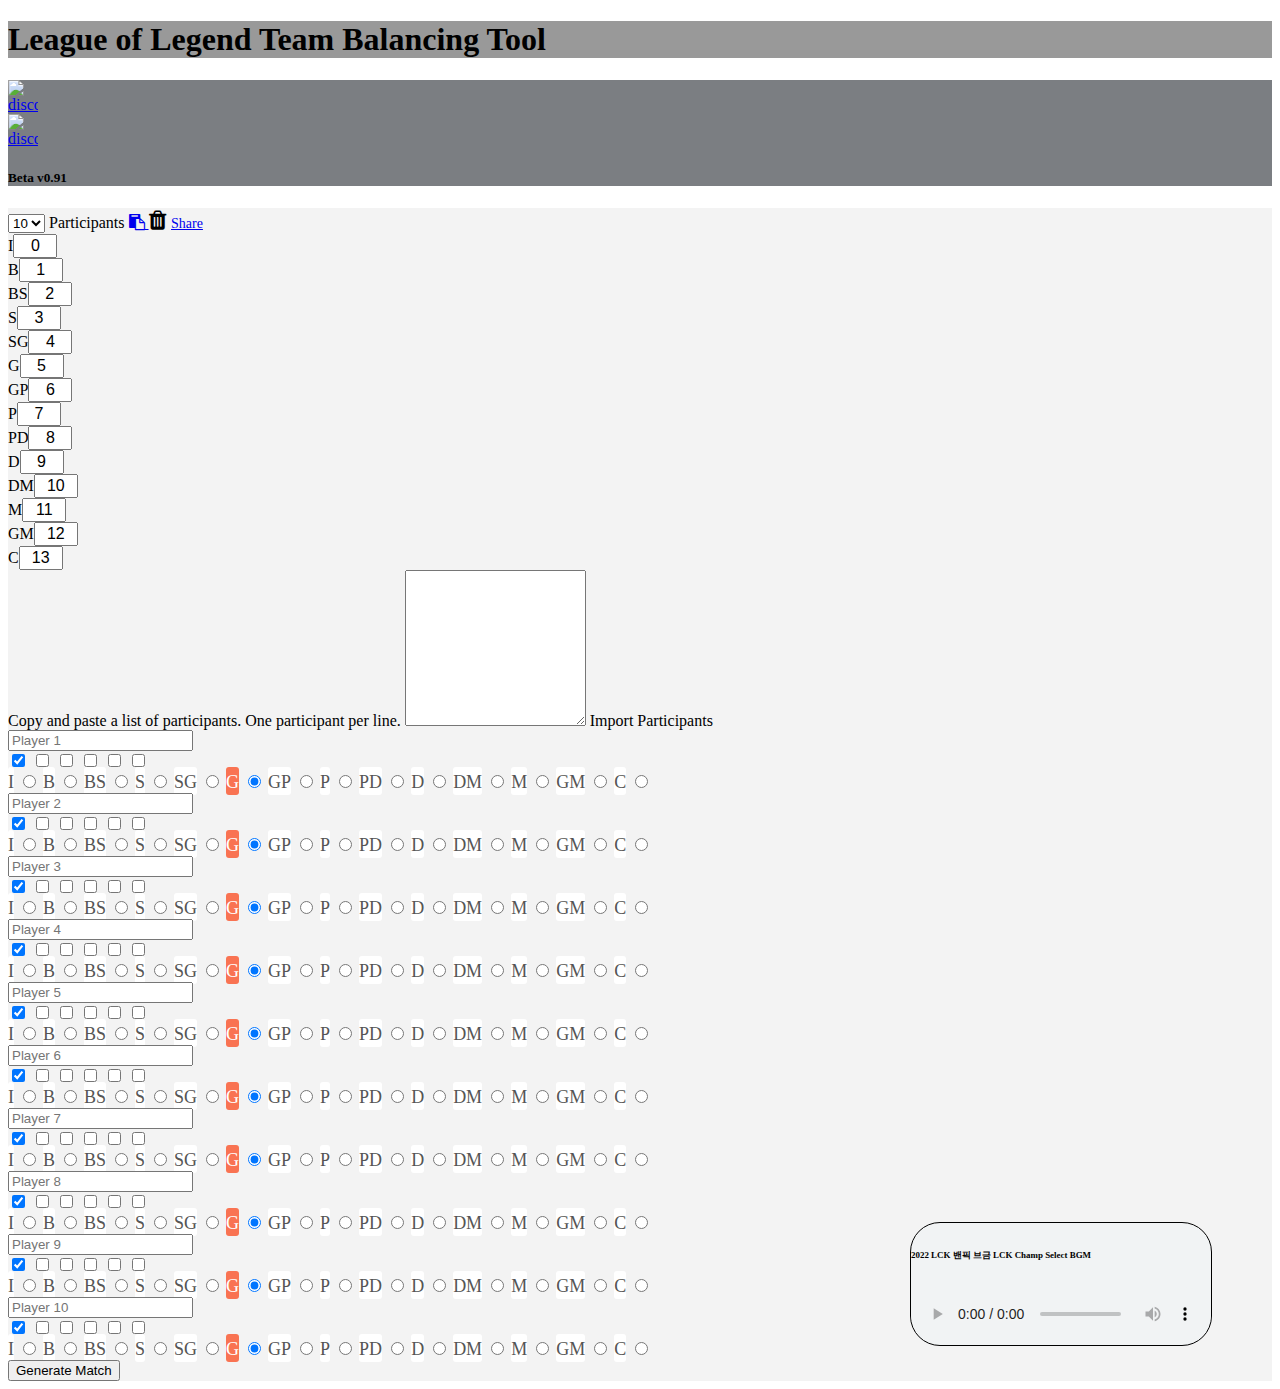
==== commit da3ef06b: "opgg to use riot API, FE updates" ====
--- a/lol-team/index.html
+++ b/lol-team/index.html
@@ -7,7 +7,6 @@
         <title>League of Legend Team balancer</title>
         <link href="https://cdn.jsdelivr.net/npm/bootstrap@5.2.0-beta1/dist/css/bootstrap.min.css" rel="stylesheet" integrity="sha384-0evHe/X+R7YkIZDRvuzKMRqM+OrBnVFBL6DOitfPri4tjfHxaWutUpFmBp4vmVor" crossorigin="anonymous">
         <link rel="stylesheet" href="https://maxcdn.bootstrapcdn.com/font-awesome/4.7.0/css/font-awesome.min.css">
-        <link rel="stylesheet" href="keamk.css">
         <link rel="stylesheet" href="lol-team.css">
     </head>
     <body>
@@ -15,60 +14,49 @@
             <div class="container">
                 <div class="title py-5 text-center text-white"><h1>League of Legend Team Balancing Tool</h1></div>
                 <form id="mix_form" name="mix" autocomplete="on" onsubmit="return submitted()">
-                    <div class="bg-dark-grey">
+                    <div class="bg-dark-grey-opacity">
                         <div class="container">
-                            <div class="row">
-                                <div class="form-group col-md-12 p-0">
-                                    <!-- <label class="white-label required">Balanced by</label>
-                                    <div id="mix_typeMix" class="choosemix">
-                                        <input id="mix_typeMix_0" name="mix.typeMix" required="required" value="tier" checked="checked" type="radio" control-id="ControlID-2">
-                                        <label for="mix_typeMix_0" class="required">Tier</label>
-                                        <input id="mix_typeMix_1" name="mix.typeMix" value="position" type="radio" disabled="disabled">
-                                        <label for="mix_typeMix_1" class="text-decoration-line-through">Position</label>
-                                    </div> -->
+                            <div class="d-flex py-2 justify-content-between">
+                                <div class="socials d-flex gap-2">
+                                    <div class="social-item">
+                                        <a target="_blank" href="https://discordapp.com/users/390692791241408514"><img class="social-icon" src="../lib/images/discord-icon.svg" alt="discord"></a>
+                                    </div>
+                                    <div class="social-item d-flex">
+                                        <a target="_blank" href="https://github.com/seanchoi-dev/seanchoi-dev.github.io"><img class="social-icon" src="../lib/images/github-icon.png" alt="discord"></a>
+                                    </div>
                                 </div>
-                                <div class="container text-white">
-                                    <h5 class="my-1 text-end">Beta v0.9</h5>
+                                <div class="text-white">
+                                    <h5 class="my-1 text-end">Beta v0.91</h5>
                                 </div>
                             </div>
                         </div>
                     </div>
-                    <div class="bg-grey">
+                    <div class="bg-grey-opacity">
                         <div class="container padding-bloc position-relative">
-                            <div class="row">
-                                <div class="col-md-12">
-                                    <div class="form-group">
-                                        <select class="head-select" id="nb-participants" control-id="ControlID-3">
-                                            <option value="2">2</option>
-                                            <option value="4">4</option>
-                                            <option value="6">6</option>
-                                            <option value="8">8</option>
-                                            <option value="10" selected>10</option>
-                                            <option value="12">12</option>
-                                            <option value="14">14</option>
-                                            <option value="16">16</option>
-                                            <option value="18">18</option>
-                                            <option value="20">20</option>
-                                        </select>
-                                        <label for="nb-participants" class="head-label pr-15">Participants</label>
-                                        <a class="import-icon toggle-it" data-target="#import-participant" data-toggle="tooltip" data-placement="bottom" title="Add participants by textarea" data-original-title="Copy-paste participants">
-                                            <span><i class="fa fa-clipboard"></i></span>
-                                        </a>
-                                        <a class="import-icon toggle-it" title="Clear all participants" onclick="clearAll()">
-                                            <span><i class="fa fa-trash"></i></span>
-                                        </a>
-                                    </div>
-
-                                    <div id="import-participant" class="form-group">
-                                        <label for="import-participant-list">Copy and paste a list of participants. One participant per line.</label>
-                                        <textarea id="import-participant-list" class="form-control textarea-import" rows="10" control-id="ControlID-4"></textarea>
-                                        <a id="import-p-button" class="btn orange-btn middle-keamk-btn">Import Participants</a>
-                                    </div>
-                                    <div class="text-end tier-list me-5">Bronze, Bronze-Silver, Silver, Silver-Gold ...... Master, Heaven</div>
-
-                                    <div id="mix_players"></div>
+                            <div class="general-config row align-items-center py-3 mb-3 border-bottom border-dark">
+                                <div class="form-group col-6 d-flex gap-3 align-items-center">
+                                    <select class="head-select px-2" id="nb-participants" control-id="ControlID-3">
+                                        <option value="6">6</option>
+                                        <option value="8">8</option>
+                                        <option value="10" selected>10</option>
+                                    </select>
+                                    <label for="nb-participants" class="head-label ps-2">Participants</label>
+                                    <a class="import-icon toggle-it" data-bs-toggle="collapse" href="#import-participant" role="button" aria-expanded="false" aria-controls="import-participant">
+                                        <span><i class="fa fa-clipboard"></i></span>
+                                    </a>
+                                    <a class="trash-icon px-2 toggle-it" title="Clear all participants" onclick="clearAll()">
+                                        <span><i class="fa fa-trash"></i></span>
+                                    </a>
+                                    <a id="shareLink" class="share-link btn btn-success" href="#">Share</a>
                                 </div>
+                                <div class="level-config col-6 d-flex gap-2"></div>
                             </div>
+                            <div id="import-participant" class="form-group collapse">
+                                <label for="import-participant-list">Copy and paste a list of participants. One participant per line.</label>
+                                <textarea id="import-participant-list" class="form-control textarea-import" rows="10"></textarea>
+                                <a id="import-p-button" class="btn btn-secondary mt-2 mb-4">Import Participants</a>
+                            </div>
+                            <div id="mix_players"></div>
                             <div
                                 class="padding-top ad-div">
                                 <!-- leaderboard-bottom -->
@@ -78,17 +66,18 @@
                                 </script>
                             </div>
                             <div class="error-msg text-danger" style="display: none;">Fill out player's <strong>Name</strong>.</div>
-                            <div class="form-group btn-in-row padding-bloc-double d-flex justify-content-center">
-                                <button type="submit" id="mix_save" class="btn orange-btn large-keamk-btn mx-auto">Generate Teams</button>
+                            <div class="form-group btn-in-row py-5 d-flex justify-content-center">
+                                <button type="submit" id="mix_save" class="btn btn-primary py-3 px-5 mx-auto">Generate Match</button>
                             </div>
                             <div class="audio-player">
-                                <h6 class="px-3 pt-3 text-center"><small>LCK 2019 Champion Select Music</small></h6>
+                                <h6 class="px-3 pt-3"><small>2022 LCK 밴픽 브금  LCK Champ Select BGM</small></h6>
                                 <audio controls loop>
-                                    <source id = 'menuAudio' src='../lib/audios/LCK 2019 Champion Select Music.mp3'/>
-                                    <embed src= '../lib/audios/LCK 2019 Champion Select Music.mp3' loop='loop'/>
+                                    <source id = 'menuAudio' src='../lib/audios/2022 LCK 밴픽 브금  LCK Champ Select BGM.mp3'/>
+                                    <embed src= '../lib/audios/2022 LCK 밴픽 브금  LCK Champ Select BGM.mp3' loop='loop'/>
                                 </audio>
                             </div>                            
                         </div>
+
                     </div>
                 </form>
             </div>
@@ -96,7 +85,6 @@
                 <script src="https://cdn.jsdelivr.net/npm/bootstrap@5.2.0-beta1/dist/js/bootstrap.bundle.min.js" integrity="sha384-pprn3073KE6tl6bjs2QrFaJGz5/SUsLqktiwsUTF55Jfv3qYSDhgCecCxMW52nD2" crossorigin="anonymous"></script>
                 <script src="lol-team.js"></script>
                 <script src="https://ajax.googleapis.com/ajax/libs/jquery/1.11.3/jquery.min.js"></script>
-                <script src="keamk.js"></script>
             </footer>
         </main>
     </body>
--- a/lol-team/lol-team.css
+++ b/lol-team/lol-team.css
@@ -1,14 +1,21 @@
-.label-position {
-    background-color: #43474d;
-    background-position: center;
-    background-repeat: no-repeat;
+a {
+    cursor: pointer;
 }
 
-.label-position:hover,
-.label-position:active,
-.label-position:focus,
-.label-position.active {
+label, select {
+    cursor: pointer;
+}
+
+label:hover,
+label:active,
+label:focus,
+label.active {
     background-color: #f97352;
+    color: #fff;
+}
+.head-label:hover {
+    background: inherit;
+    color: #000;
 }
 
 .label-position-all {
@@ -35,13 +42,87 @@
     background-image: url('../lib/images/icon-position-sup-wh.svg');
 }
 
+.bg-grey-opacity {
+    background-color: #f0f0f0d4;
+}
+
+.bg-dark-grey-opacity {
+    background-color: #43474db3;
+}
+
+.label-position, .level-participant label {
+    background-position: center;
+    background-repeat: no-repeat;
+    width: 36px;
+    height: 36px;
+    text-align: center;
+    font-size: 18px;
+    padding-top: 5px;
+    padding-bottom: 3px;
+    font-weight: 400;
+    margin-bottom: 0;
+    border-radius: 3px;
+}
+
+.label-position {
+    background-color: #43474d;
+}
+
+.level-participant label:not(.active) {
+    background-color: #fff;
+    color: #555;
+}
+
+.nm-as-row {
+    margin: 0 calc(-.5 * var(--bs-gutter-x));
+}
+
+.input-error {
+  border: 1px solid red;  
+}
+
+.trash-icon {
+    text-decoration: none;
+    font-size: 22px;
+    color: var(--bs-danger);
+}
+
+.trash-icon:hover {
+    background-color: var(--bs-secondary);
+    color: #fff;
+}
+
+.share-link {
+    font-size: 14px;
+}
+
+.audio-player {
+    position: absolute;
+    right: 60px;
+    bottom: 35px;
+    border: 1px solid;
+    border-radius: 30px;
+    background-color: #f1f3f4;
+}
+
+.level-config label {
+    cursor: pointer;
+}
+
+.level-config label,
+.level-config input {
+    font-size: 1rem;;
+    width: 36px;
+    text-align: center;
+} 
+
+
 /* for result */
 .result {
     font-size: 18px;
     font-weight: 400;
     color: #333;
     margin-bottom: 0;
-    background-color: #43474d;
 }
 .level {
     width: 65.1px;
@@ -56,6 +137,9 @@
     background-repeat: no-repeat;
     width: 35px;
     height: 35px;
+}
+.social-icon {
+    max-width: 30px;
 }
 .vs img {
     max-width: 90%;
@@ -86,22 +170,14 @@
     
 }
 
-.nm-as-row {
-    margin: 0 calc(-.5 * var(--bs-gutter-x));
+.covered-positions {
+    min-width: 195px;
+    position: relative;
 }
 
-.input-error {
-  border: 1px solid red;  
-}
-
-.import-icon {
-    text-decoration: none;
-}
-
-.audio-player {
+.covered-positions.warning::after {
+    content: 'Missing position';
     position: absolute;
-    right: 60px;
-    bottom: 35px;
-    border: 1px solid;
-    border-radius: 30px;
+    color: #fff;
+    right: -150px;
 }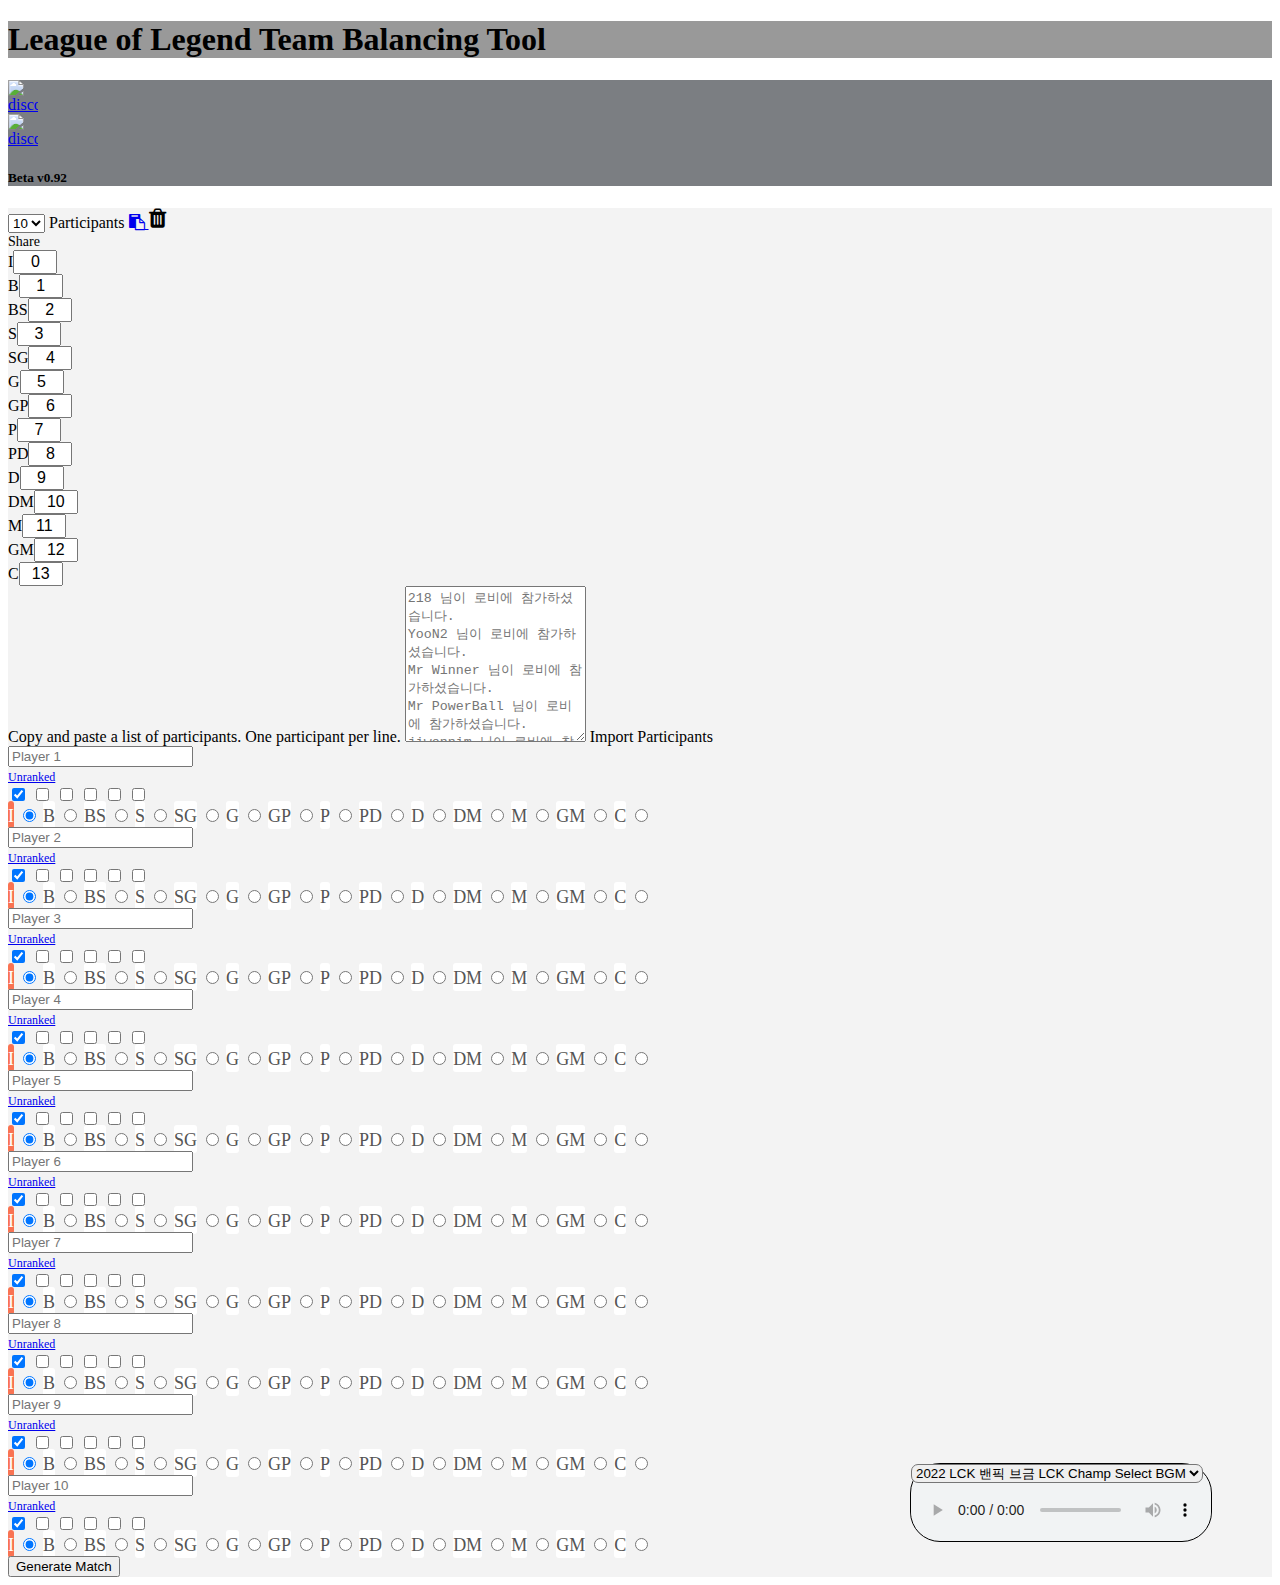
==== commit 07dafe3f: "Merge pull request #4 from seanchoi-dev/0.92" ====
--- a/lol-team/index.html
+++ b/lol-team/index.html
@@ -26,7 +26,7 @@
                                     </div>
                                 </div>
                                 <div class="text-white">
-                                    <h5 class="my-1 text-end">Beta v0.91</h5>
+                                    <h5 class="my-1 text-end">Beta v0.92</h5>
                                 </div>
                             </div>
                         </div>
@@ -47,13 +47,22 @@
                                     <a class="trash-icon px-2 toggle-it" title="Clear all participants" onclick="clearAll()">
                                         <span><i class="fa fa-trash"></i></span>
                                     </a>
-                                    <a id="shareLink" class="share-link btn btn-success" href="#">Share</a>
+                                    <div id="shareLink" class="share-link btn btn-success">Share</div>
                                 </div>
                                 <div class="level-config col-6 d-flex gap-2"></div>
                             </div>
                             <div id="import-participant" class="form-group collapse">
                                 <label for="import-participant-list">Copy and paste a list of participants. One participant per line.</label>
-                                <textarea id="import-participant-list" class="form-control textarea-import" rows="10"></textarea>
+                                <textarea id="import-participant-list" class="form-control textarea-import" rows="10" placeholder="218 님이 로비에 참가하셨습니다.
+YooN2 님이 로비에 참가하셨습니다.
+Mr Winner 님이 로비에 참가하셨습니다.
+Mr PowerBall 님이 로비에 참가하셨습니다.
+jiwonnim 님이 로비에 참가하셨습니다.
+NongDamGom joined the lobby
+KG SwitBread joined the lobby
+Sero joined the lobby
+Elo joined the lobby
+Youngjin joined the lobby"></textarea>
                                 <a id="import-p-button" class="btn btn-secondary mt-2 mb-4">Import Participants</a>
                             </div>
                             <div id="mix_players"></div>
@@ -70,9 +79,14 @@
                                 <button type="submit" id="mix_save" class="btn btn-primary py-3 px-5 mx-auto">Generate Match</button>
                             </div>
                             <div class="audio-player">
-                                <h6 class="px-3 pt-3"><small>2022 LCK 밴픽 브금  LCK Champ Select BGM</small></h6>
+                                <div class="px-3 pt-3"><small>
+                                    <select name="bgm" id="bgmSelect" class="bgm-select">
+                                        <option value="../lib/audios/2022 LCK 밴픽 브금  LCK Champ Select BGM.mp3">2022 LCK 밴픽 브금 LCK Champ Select BGM</option>
+                                        <option value="../lib/audios/Take Over - Worlds 2020.mp3">Take Over - Worlds 2020.mp3</option>
+                                    </select>
+                                </small></div>
                                 <audio controls loop>
-                                    <source id = 'menuAudio' src='../lib/audios/2022 LCK 밴픽 브금  LCK Champ Select BGM.mp3'/>
+                                    <source id = 'bgmSource' src='../lib/audios/2022 LCK 밴픽 브금  LCK Champ Select BGM.mp3'/>
                                     <embed src= '../lib/audios/2022 LCK 밴픽 브금  LCK Champ Select BGM.mp3' loop='loop'/>
                                 </audio>
                             </div>                            
--- a/lol-team/lol-team.css
+++ b/lol-team/lol-team.css
@@ -85,11 +85,8 @@
     text-decoration: none;
     font-size: 22px;
     color: var(--bs-danger);
-}
-
-.trash-icon:hover {
-    background-color: var(--bs-secondary);
-    color: #fff;
+    position: relative;
+    top: -2px
 }
 
 .share-link {
@@ -116,6 +113,17 @@
     text-align: center;
 } 
 
+.participant-div .input-group {
+    max-width: 208px;
+}
+
+.participant-div small {
+    font-size: 12px;
+}
+
+.bgm-select {
+    border-radius: 7px;
+}
 
 /* for result */
 .result {
@@ -165,7 +173,7 @@
     min-height: 1000px;
 }
 
-.title, .rebalance-btn-container {
+.title, .rebalance-btn-container, .bg-dark-t {
     background-color: #00000066;
     
 }
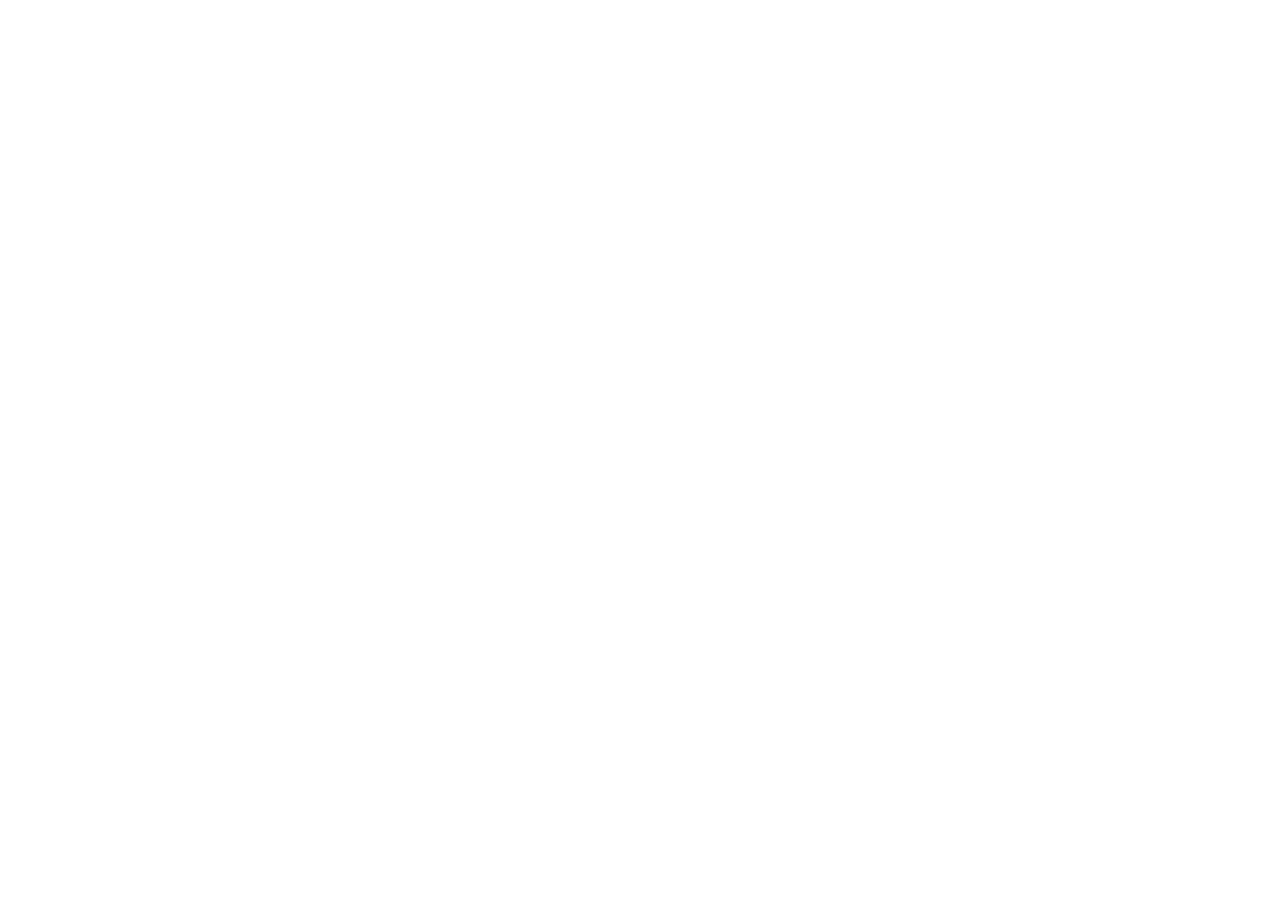
==== commit 405e4f2b: "redirect to lolbalance.com" ====
--- a/lol-team/index.html
+++ b/lol-team/index.html
@@ -5,6 +5,7 @@
         <meta http-equiv="X-UA-Compatible" content="IE=edge">
         <meta name="viewport" content="width=device-width, initial-scale=1.0, maximum-scale=2.0">
         <title>League of Legend Team balancer</title>
+        <script>window.location = "https://lolbalance.com/";</script>
         <link href="https://cdn.jsdelivr.net/npm/bootstrap@5.2.0-beta1/dist/css/bootstrap.min.css" rel="stylesheet" integrity="sha384-0evHe/X+R7YkIZDRvuzKMRqM+OrBnVFBL6DOitfPri4tjfHxaWutUpFmBp4vmVor" crossorigin="anonymous">
         <link rel="stylesheet" href="https://maxcdn.bootstrapcdn.com/font-awesome/4.7.0/css/font-awesome.min.css">
         <link rel="stylesheet" href="lol-team.css">
@@ -26,7 +27,7 @@
                                     </div>
                                 </div>
                                 <div class="text-white">
-                                    <h5 class="my-1 text-end">Beta v0.92</h5>
+                                    <h5 class="my-1 text-end">Beta v0.922</h5>
                                 </div>
                             </div>
                         </div>
